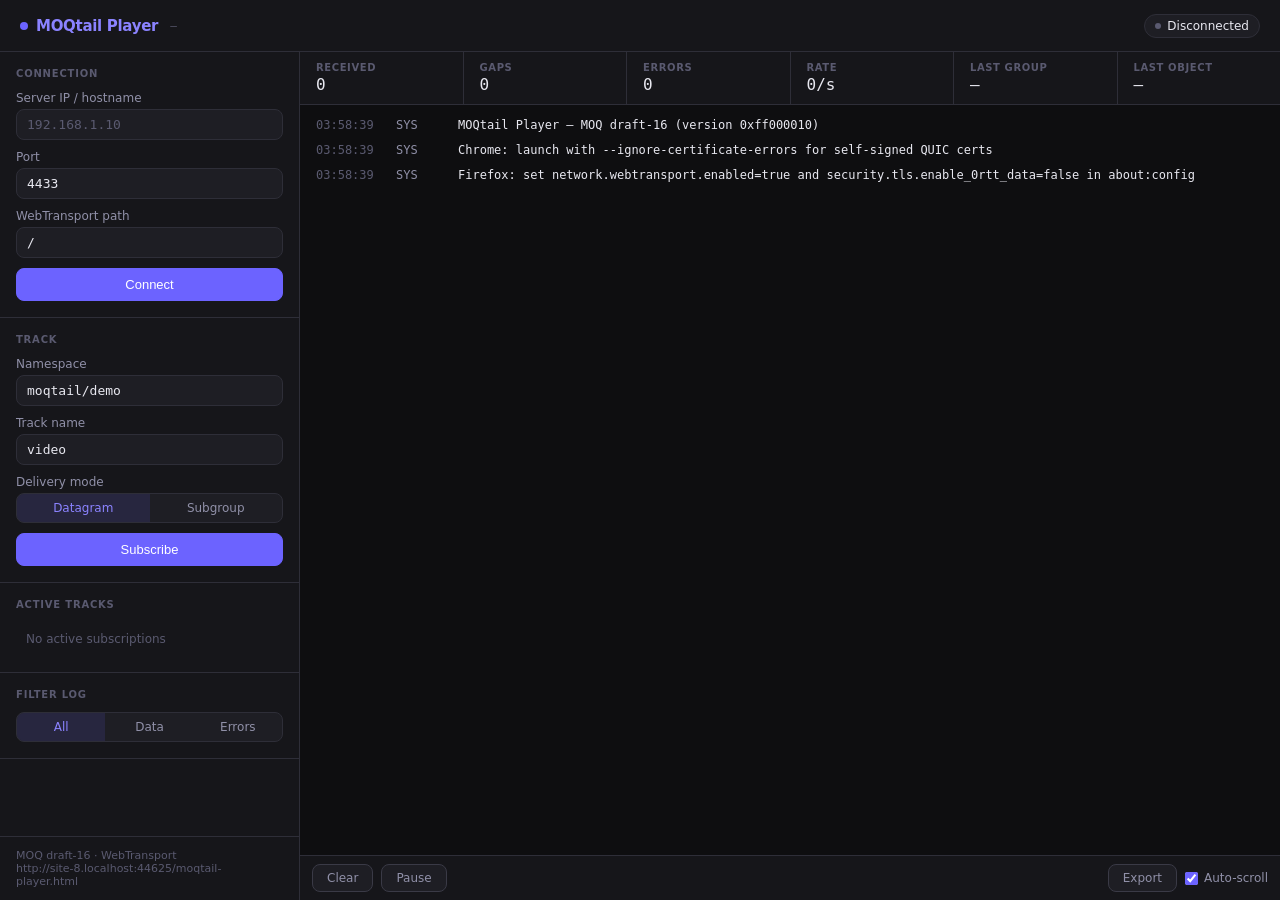
==== moqtail-player.html @ 0b9d47a8 "player covers connection issue between relay and subscriber, subscribes to relay and receives video " ====
<!doctype html>
<html lang="en">
  <head>
    <meta charset="UTF-8" />
    <meta name="viewport" content="width=device-width, initial-scale=1.0" />
    <title>MOQtail Player</title>
    <style>
      :root {
        --bg: #0e0e10;
        --bg2: #16161a;
        --bg3: #1e1e24;
        --bg4: #26262e;
        --border: #2e2e38;
        --border2: #3a3a46;
        --text: #e8e8f0;
        --text2: #9090a8;
        --text3: #5a5a70;
        --accent: #6c63ff;
        --accent2: #8b83ff;
        --accentbg: rgba(108, 99, 255, 0.12);
        --green: #22c55e;
        --greenbg: rgba(34, 197, 94, 0.1);
        --red: #ef4444;
        --redbg: rgba(239, 68, 68, 0.1);
        --amber: #f59e0b;
        --amberbg: rgba(245, 158, 11, 0.1);
        --mono: "JetBrains Mono", "Fira Code", "Cascadia Code", monospace;
        --sans: "Inter", system-ui, sans-serif;
        --radius: 8px;
      }
      * {
        box-sizing: border-box;
        margin: 0;
        padding: 0;
      }
      body {
        font-family: var(--sans);
        background: var(--bg);
        color: var(--text);
        min-height: 100vh;
        display: flex;
        flex-direction: column;
      }
      .topbar {
        display: flex;
        align-items: center;
        gap: 12px;
        padding: 0 20px;
        height: 52px;
        border-bottom: 1px solid var(--border);
        background: var(--bg2);
        flex-shrink: 0;
      }
      .logo {
        font-size: 15px;
        font-weight: 600;
        letter-spacing: -0.3px;
        color: var(--accent2);
        display: flex;
        align-items: center;
        gap: 8px;
      }
      .logo-dot {
        width: 8px;
        height: 8px;
        border-radius: 50%;
        background: var(--accent);
      }
      .topbar-spacer {
        flex: 1;
      }
      .status-badge {
        display: flex;
        align-items: center;
        gap: 6px;
        padding: 4px 10px;
        border-radius: 20px;
        font-size: 12px;
        font-weight: 500;
        background: var(--bg3);
        border: 1px solid var(--border);
      }
      .status-dot {
        width: 6px;
        height: 6px;
        border-radius: 50%;
        background: var(--text3);
      }
      .status-badge.connected .status-dot {
        background: var(--green);
      }
      .status-badge.connecting .status-dot {
        background: var(--amber);
        animation: pulse 1s infinite;
      }
      .status-badge.error .status-dot {
        background: var(--red);
      }
      @keyframes pulse {
        0%,
        100% {
          opacity: 1;
        }
        50% {
          opacity: 0.3;
        }
      }
      .main {
        display: flex;
        flex: 1;
        overflow: hidden;
      }
      .sidebar {
        width: 300px;
        flex-shrink: 0;
        background: var(--bg2);
        border-right: 1px solid var(--border);
        display: flex;
        flex-direction: column;
        overflow-y: auto;
      }
      .sidebar-section {
        padding: 16px;
        border-bottom: 1px solid var(--border);
      }
      .section-label {
        font-size: 10px;
        font-weight: 600;
        letter-spacing: 0.8px;
        text-transform: uppercase;
        color: var(--text3);
        margin-bottom: 12px;
      }
      .field {
        margin-bottom: 10px;
      }
      .field label {
        display: block;
        font-size: 12px;
        color: var(--text2);
        margin-bottom: 4px;
      }
      .field input,
      .field select {
        width: 100%;
        background: var(--bg3);
        border: 1px solid var(--border);
        border-radius: var(--radius);
        padding: 7px 10px;
        font-size: 13px;
        font-family: var(--mono);
        color: var(--text);
        outline: none;
      }
      .field input:focus,
      .field select:focus {
        border-color: var(--accent);
      }
      .field select option {
        background: var(--bg3);
      }
      .btn {
        width: 100%;
        padding: 8px 14px;
        border-radius: var(--radius);
        border: 1px solid var(--border2);
        background: var(--bg3);
        color: var(--text);
        font-size: 13px;
        font-weight: 500;
        cursor: pointer;
        display: flex;
        align-items: center;
        justify-content: center;
        gap: 8px;
      }
      .btn:hover {
        background: var(--bg4);
      }
      .btn.primary {
        background: var(--accent);
        border-color: var(--accent);
        color: #fff;
      }
      .btn.primary:hover {
        background: var(--accent2);
      }
      .btn.danger {
        background: var(--redbg);
        border-color: var(--red);
        color: var(--red);
      }
      .btn-row {
        display: flex;
        gap: 8px;
      }
      .btn-row .btn {
        flex: 1;
      }
      .toggle-group {
        display: flex;
        background: var(--bg3);
        border: 1px solid var(--border);
        border-radius: var(--radius);
        overflow: hidden;
      }
      .toggle-btn {
        flex: 1;
        padding: 7px 10px;
        border: none;
        background: transparent;
        color: var(--text2);
        font-size: 12px;
        font-weight: 500;
        cursor: pointer;
        font-family: var(--sans);
      }
      .toggle-btn.active {
        background: var(--accentbg);
        color: var(--accent2);
      }
      .tracks-list {
        padding: 8px;
      }
      .track-item {
        display: flex;
        align-items: center;
        gap: 8px;
        padding: 8px 10px;
        border-radius: var(--radius);
        cursor: pointer;
        font-size: 13px;
      }
      .track-item:hover {
        background: var(--bg3);
      }
      .track-item.active {
        background: var(--accentbg);
        color: var(--accent2);
      }
      .track-icon {
        width: 28px;
        height: 28px;
        border-radius: 6px;
        background: var(--bg3);
        display: flex;
        align-items: center;
        justify-content: center;
        font-size: 12px;
        flex-shrink: 0;
        font-family: var(--mono);
        color: var(--text2);
      }
      .track-item.active .track-icon {
        background: var(--accentbg);
        color: var(--accent2);
      }
      .track-name {
        font-family: var(--mono);
        font-size: 12px;
        flex: 1;
        overflow: hidden;
        text-overflow: ellipsis;
        white-space: nowrap;
      }
      .track-badge {
        font-size: 10px;
        padding: 2px 6px;
        border-radius: 4px;
        font-weight: 500;
      }
      .badge-live {
        background: var(--greenbg);
        color: var(--green);
      }
      .content {
        flex: 1;
        display: flex;
        flex-direction: column;
        overflow: hidden;
      }
      .stats-bar {
        display: flex;
        border-bottom: 1px solid var(--border);
        background: var(--bg2);
        flex-shrink: 0;
      }
      .stat-cell {
        flex: 1;
        padding: 10px 16px;
        border-right: 1px solid var(--border);
        display: flex;
        flex-direction: column;
        gap: 2px;
      }
      .stat-cell:last-child {
        border-right: none;
      }
      .stat-label {
        font-size: 10px;
        text-transform: uppercase;
        letter-spacing: 0.6px;
        color: var(--text3);
        font-weight: 600;
      }
      .stat-value {
        font-family: var(--mono);
        font-size: 16px;
        font-weight: 500;
        color: var(--text);
      }
      .log-area {
        flex: 1;
        overflow-y: auto;
        padding: 8px;
        background: var(--bg);
        font-family: var(--mono);
        font-size: 12px;
      }
      .log-entry {
        display: flex;
        gap: 10px;
        padding: 3px 8px;
        border-radius: 4px;
        line-height: 1.6;
        animation: fadeIn 0.15s ease;
      }
      @keyframes fadeIn {
        from {
          opacity: 0;
          transform: translateY(2px);
        }
        to {
          opacity: 1;
        }
      }
      .log-entry:hover {
        background: var(--bg2);
      }
      .log-ts {
        color: var(--text3);
        flex-shrink: 0;
        width: 70px;
      }
      .log-level {
        flex-shrink: 0;
        width: 52px;
        font-weight: 500;
      }
      .log-msg {
        color: var(--text);
        word-break: break-all;
      }
      .log-entry.info .log-level {
        color: var(--accent2);
      }
      .log-entry.recv .log-level {
        color: var(--green);
      }
      .log-entry.recv {
        background: rgba(34, 197, 94, 0.03);
      }
      .log-entry.warn .log-level {
        color: var(--amber);
      }
      .log-entry.error .log-level {
        color: var(--red);
      }
      .log-entry.error {
        background: rgba(239, 68, 68, 0.04);
      }
      .log-entry.debug .log-level {
        color: var(--text3);
      }
      .log-entry.debug .log-msg {
        color: var(--text3);
      }
      .log-entry.system .log-level {
        color: var(--text2);
      }
      .bottom-bar {
        display: flex;
        align-items: center;
        gap: 8px;
        padding: 8px 12px;
        border-top: 1px solid var(--border);
        background: var(--bg2);
        flex-shrink: 0;
      }
      .bottom-btn {
        padding: 6px 14px;
        border-radius: var(--radius);
        border: 1px solid var(--border2);
        background: var(--bg3);
        color: var(--text2);
        font-size: 12px;
        font-family: var(--sans);
        cursor: pointer;
        white-space: nowrap;
      }
      .bottom-btn:hover {
        background: var(--bg4);
        color: var(--text);
      }
      .gap-tag {
        display: inline-block;
        font-size: 10px;
        padding: 1px 5px;
        border-radius: 3px;
        background: var(--amberbg);
        color: var(--amber);
        margin-left: 4px;
      }
      .ok-tag {
        display: inline-block;
        font-size: 10px;
        padding: 1px 5px;
        border-radius: 3px;
        background: var(--accentbg);
        color: var(--accent2);
        margin-left: 4px;
      }
      .sidebar-footer {
        margin-top: auto;
        padding: 12px 16px;
        border-top: 1px solid var(--border);
        font-size: 11px;
        color: var(--text3);
      }
      input::placeholder {
        color: var(--text3);
      }
      .log-area::-webkit-scrollbar {
        width: 6px;
      }
      .log-area::-webkit-scrollbar-track {
        background: var(--bg);
      }
      .log-area::-webkit-scrollbar-thumb {
        background: var(--border2);
        border-radius: 3px;
      }
    </style>
  </head>
  <body>
    <div class="topbar">
      <div class="logo">
        <div class="logo-dot"></div>
        MOQtail Player
      </div>
      <div
        style="font-size: 11px; color: var(--text3); font-family: var(--mono)"
        id="serverLabel"
      >
        —
      </div>
      <div class="topbar-spacer"></div>
      <div class="status-badge" id="statusBadge">
        <div class="status-dot"></div>
        <span id="statusText">Disconnected</span>
      </div>
    </div>

    <div class="main">
      <div class="sidebar">
        <div class="sidebar-section">
          <div class="section-label">Connection</div>
          <div class="field">
            <label>Server IP / hostname</label>
            <input type="text" id="serverUrl" placeholder="192.168.1.10" />
          </div>
          <div class="field">
            <label>Port</label>
            <input type="text" id="serverPort" value="4433" />
          </div>
          <div class="field">
            <label>WebTransport path</label>
            <input type="text" id="serverPath" value="/" />
          </div>
          <div class="btn-row" style="margin-top: 10px">
            <button class="btn primary" id="connectBtn" onclick="doConnect()">
              Connect
            </button>
            <button
              class="btn danger"
              id="disconnectBtn"
              onclick="doDisconnect()"
              style="display: none"
            >
              Disconnect
            </button>
          </div>
        </div>

        <div class="sidebar-section">
          <div class="section-label">Track</div>
          <div class="field">
            <label>Namespace</label>
            <input
              type="text"
              id="namespace"
              value="moqtail/demo"
              placeholder="moqtail/demo"
            />
          </div>
          <div class="field">
            <label>Track name</label>
            <input
              type="text"
              id="trackName"
              value="video"
              placeholder="video"
            />
          </div>
          <div class="field" style="margin-bottom: 10px">
            <label>Delivery mode</label>
            <div class="toggle-group">
              <button
                class="toggle-btn active"
                id="modeDatagramBtn"
                onclick="setMode('datagram')"
              >
                Datagram
              </button>
              <button
                class="toggle-btn"
                id="modeStreamBtn"
                onclick="setMode('subgroup')"
              >
                Subgroup
              </button>
            </div>
          </div>
          <button
            class="btn primary"
            id="subscribeBtn"
            onclick="doSubscribe()"
            disabled
          >
            Subscribe
          </button>
        </div>

        <div class="sidebar-section">
          <div class="section-label">Active tracks</div>
          <div class="tracks-list" id="tracksList">
            <div style="font-size: 12px; color: var(--text3); padding: 2px">
              No active subscriptions
            </div>
          </div>
        </div>

        <div class="sidebar-section">
          <div class="section-label">Filter log</div>
          <div class="toggle-group">
            <button class="toggle-btn active" onclick="setFilter('all', this)">
              All
            </button>
            <button class="toggle-btn" onclick="setFilter('recv', this)">
              Data
            </button>
            <button class="toggle-btn" onclick="setFilter('error', this)">
              Errors
            </button>
          </div>
        </div>

        <div class="sidebar-footer">
          MOQ draft-16 · WebTransport<br />
          <span id="urlNote" style="color: var(--text3)"></span>
        </div>
      </div>

      <div class="content">
        <div class="stats-bar">
          <div class="stat-cell">
            <div class="stat-label">Received</div>
            <div class="stat-value" id="statReceived">0</div>
          </div>
          <div class="stat-cell">
            <div class="stat-label">Gaps</div>
            <div class="stat-value" id="statGaps">0</div>
          </div>
          <div class="stat-cell">
            <div class="stat-label">Errors</div>
            <div class="stat-value" id="statErrors">0</div>
          </div>
          <div class="stat-cell">
            <div class="stat-label">Rate</div>
            <div class="stat-value" id="statRate">0/s</div>
          </div>
          <div class="stat-cell">
            <div class="stat-label">Last group</div>
            <div class="stat-value" id="statGroup">—</div>
          </div>
          <div class="stat-cell">
            <div class="stat-label">Last object</div>
            <div class="stat-value" id="statObject">—</div>
          </div>
        </div>
        <div class="log-area" id="logArea"></div>
        <div class="bottom-bar">
          <button class="bottom-btn" onclick="clearLog()">Clear</button>
          <button class="bottom-btn" id="pauseBtn" onclick="togglePause()">
            Pause
          </button>
          <div style="flex: 1"></div>
          <button class="bottom-btn" onclick="exportLog()">Export</button>
          <label
            style="
              display: flex;
              align-items: center;
              gap: 6px;
              font-size: 12px;
              color: var(--text2);
              cursor: pointer;
            "
          >
            <input
              type="checkbox"
              id="autoScroll"
              checked
              style="accent-color: var(--accent)"
            />
            Auto-scroll
          </label>
        </div>
      </div>
    </div>

    <script>
      // ── State ──────────────────────────────────────────────────────────────────
      let transport = null;
      let ctrlWriter = null;
      let ctrlReader = null;
      let mode = "datagram";
      let paused = false;
      let logFilter = "all";
      let logEntries = [];
      let rateCounter = 0;
      let reqIdCounter = 0;
      let lastGroup = null,
        lastObject = null;
      let stats = { received: 0, gaps: 0, errors: 0 };
      let activeSubscriptions = [];
      const MAX_LOG = 3000;

      // Pre-fill from ?url= query param
      (function () {
        const p = new URLSearchParams(location.search);
        if (p.get("url"))
          document.getElementById("serverUrl").value = p.get("url");
        document.getElementById("urlNote").textContent =
          location.origin + location.pathname;
      })();

      setInterval(() => {
        document.getElementById("statRate").textContent = rateCounter + "/s";
        rateCounter = 0;
      }, 1000);

      // ── MOQ draft-16 wire format ───────────────────────────────────────────────
      // Version: 0xff000010 (draft-16 = 0xff000000 + 16 = 0xff000010)
      // Message frame: Type(varint) + Length(16-bit big-endian) + Payload
      // CLIENT_SETUP = 0x20, SERVER_SETUP = 0x21
      // SUBSCRIBE = 0x03, SUBSCRIBE_OK = 0x04, SUBSCRIBE_ERROR = 0x05
      // ANNOUNCE = 0x07, ANNOUNCE_OK = 0x08
      // MAX_REQUEST_ID = 0x15

      const MSG_CLIENT_SETUP = 0x20;
      const MSG_SERVER_SETUP = 0x21;
      const MSG_SUBSCRIBE = 0x03;
      const MSG_SUBSCRIBE_OK = 0x04;
      const MSG_SUBSCRIBE_ERR = 0x05;
      const MSG_ANNOUNCE = 0x07;
      const MSG_ANNOUNCE_OK = 0x08;
      const MSG_MAX_REQUEST_ID = 0x15;
      const MSG_GOAWAY = 0x10;

      const MOQ_VERSION = 0xff000010; //draft-16

      // QUIC varint encode
      function vi(val) {
        if (val < 0x40) return new Uint8Array([val]);
        if (val < 0x4000)
          return new Uint8Array([0x40 | (val >> 8), val & 0xff]);
        if (val < 0x40000000)
          return new Uint8Array([
            0x80 | (val >> 24),
            (val >> 16) & 0xff,
            (val >> 8) & 0xff,
            val & 0xff,
          ]);
        // 8-byte for large values
        const hi = Math.floor(val / 0x100000000);
        const lo = val >>> 0;
        return new Uint8Array([
          0xc0 | (hi >> 24),
          (hi >> 16) & 0xff,
          (hi >> 8) & 0xff,
          hi & 0xff,
          (lo >> 24) & 0xff,
          (lo >> 16) & 0xff,
          (lo >> 8) & 0xff,
          lo & 0xff,
        ]);
      }

      // Length-prefixed UTF-8 string (varint len + bytes)
      function lpStr(s) {
        const b = new TextEncoder().encode(s);
        return cat(vi(b.length), b);
      }

      function cat(...arrays) {
        const total = arrays.reduce((s, a) => s + a.length, 0);
        const out = new Uint8Array(total);
        let off = 0;
        for (const a of arrays) {
          out.set(a, off);
          off += a.length;
        }
        return out;
      }

      function len16(n) {
        return new Uint8Array([(n >> 8) & 0xff, n & 0xff]);
      }

      // Frame builder: type + 16-bit length + payload
      function frame(type, payload) {
        return cat(vi(type), len16(payload.length), payload);
      }

      // Namespace as MOQ Tuple: varint num_elements, then each element as lpStr
      function nsTuple(namespace) {
        const parts = namespace.split("/");
        let out = vi(parts.length);
        for (const p of parts) out = cat(out, lpStr(p));
        return out;
      }

      // ── Message builders ───────────────────────────────────────────────────────
      function buildClientSetup() {
        const payload = cat(vi(1), vi(2), vi(1000000));

        return frame(MSG_CLIENT_SETUP, payload);
      }

      function buildSubscribe(reqId, namespace, trackName) {
        const payload = cat(
          vi(reqId),
          nsTuple(namespace),
          lpStr(trackName),
          vi(0), // param_count = 0
        );

        return frame(MSG_SUBSCRIBE, payload);
      }

      function buildMaxRequestId(maxId) {
        return frame(MSG_MAX_REQUEST_ID, vi(maxId));
      }

      // ── Stream reader (control stream + uni streams) ───────────────────────────
      class BufReader {
        constructor() {
          this.chunks = [];
          this.totalBuf = new Uint8Array(0);
          this.pos = 0;
          this.waiters = [];
        }

        feed(chunk) {
          // Append chunk to buffer
          const newBuf = new Uint8Array(
            this.totalBuf.length - this.pos + chunk.length,
          );
          newBuf.set(this.totalBuf.slice(this.pos), 0);
          newBuf.set(chunk, this.totalBuf.length - this.pos);
          this.totalBuf = newBuf;
          this.pos = 0;
          // Wake waiting readers
          if (this.waiters.length > 0) {
            const resolve = this.waiters.shift();
            resolve();
          }
        }

        async _ensureBytes(n) {
          while (this.pos + n > this.totalBuf.length) {
            await new Promise((r) => this.waiters.push(r));
          }
        }

        async readByte() {
          await this._ensureBytes(1);
          return this.totalBuf[this.pos++];
        }

        async readVarint() {
          const first = await this.readByte();
          const lenCode = (first >> 6) & 0x3;
          if (lenCode === 0) return first & 0x3f;
          const extra = [0, 1, 3, 7][lenCode];
          let val = first & 0x3f;
          for (let i = 0; i < extra; i++) {
            val = val * 256 + (await this.readByte());
          }
          return val;
        }

        async readU16() {
          const hi = await this.readByte();
          const lo = await this.readByte();
          return (hi << 8) | lo;
        }

        async readBytes(n) {
          await this._ensureBytes(n);
          const out = this.totalBuf.slice(this.pos, this.pos + n);
          this.pos += n;
          return out;
        }

        async readString() {
          const len = await this.readVarint();
          const bytes = await this.readBytes(len);
          return new TextDecoder().decode(bytes);
        }
      }

      // Pump a QUIC ReadableStream into a BufReader
      function pumpStream(readable, bufReader, label) {
        const reader = readable.getReader();
        (async () => {
          try {
            while (true) {
              const { value, done } = await reader.read();
              if (done) break;

              const bytes = new Uint8Array(value);

              if (label === "control") {
                log("debug", `CONTROL RX: ${hexDump(bytes)}`);
              }

              bufReader.feed(bytes);
            }
          } catch (e) {
            log("debug", `Stream pump ended (${label}): ${e.message}`);
          }
        })();
      }

      // ── Connection ─────────────────────────────────────────────────────────────
      async function doConnect() {
        const host = document.getElementById("serverUrl").value.trim();
        const port =
          document.getElementById("serverPort").value.trim() || "4433";
        const path = document.getElementById("serverPath").value.trim() || "/";
        if (!host) {
          log("error", "Enter server IP/hostname");
          return;
        }

        const url = `https://${host}:${port}${path}`;
        document.getElementById("serverLabel").textContent = url;
        setStatus("connecting", "Connecting…");
        log("info", `Connecting to ${url}`);
        log(
          "debug",
          `Using MOQ version 0x${MOQ_VERSION.toString(16)} (draft-16)`,
        );

        try {
          transport = new WebTransport(url, {
            protocols: ["moqt-16"],
          });
          await transport.ready;
          setStatus("connected", "Connected");
          log("info", "WebTransport ready, opening control stream");

          document.getElementById("connectBtn").style.display = "none";
          document.getElementById("disconnectBtn").style.display = "";
          document.getElementById("subscribeBtn").disabled = false;

          // Open bidirectional control stream
          const bidi = await transport.createBidirectionalStream();
          ctrlWriter = bidi.writable.getWriter();
          ctrlReader = new BufReader();
          pumpStream(bidi.readable, ctrlReader, "control");

          // Send CLIENT_SETUP
          const setup = buildClientSetup();
          log("debug", `Sending CLIENT_SETUP: ${hexDump(setup)}`);
          await ctrlWriter.write(setup);

          log("debug", "Waiting for SERVER_SETUP...");

          // Read SERVER_SETUP
          await readServerSetup();

          // Start background control message loop
          controlLoop();

          transport.closed
            .then(() => {
              log("info", "Connection closed by server");
              resetUi();
            })
            .catch((e) => {
              log("warn", `Connection closed: ${e.message}`);
              resetUi();
            });
        } catch (e) {
          setStatus("error", "Failed");
          log("error", `Connect failed: ${e.message}`);
          log(
            "warn",
            "Chrome tip: launch with --ignore-certificate-errors-spki-list=<fingerprint> or --ignore-certificate-errors",
          );
          transport = null;
        }
      }

      async function readKeyValuePair(r) {
        const key = await r.readVarint();

        if (key % 2 === 0) {
          const value = await r.readVarint();
          log("debug", `Param VarInt key=${key} value=${value}`);
          return { key, value };
        } else {
          const len = await r.readVarint();
          const value = await r.readBytes(len);
          log("debug", `Param Bytes key=${key} len=${len}`);
          return { key, value };
        }
      }

      async function readServerSetup() {
        const msgType = await ctrlReader.readVarint();
        const msgLen = await ctrlReader.readU16();

        if (msgType !== MSG_SERVER_SETUP) {
          await ctrlReader.readBytes(msgLen);
          throw new Error(
            `Expected SERVER_SETUP, got 0x${msgType.toString(16)}`,
          );
        }

        const payload = await ctrlReader.readBytes(msgLen);
        const r = new BufReader();
        r.feed(payload);

        const version = await r.readVarint();
        const numParams = await r.readVarint();

        for (let i = 0; i < numParams; i++) {
          await readKeyValuePair(r);
        }

        log("info", `SERVER_SETUP: selected version=0x${version.toString(16)}`);
      }

      async function controlLoop() {
        try {
          while (true) {
            const msgType = await ctrlReader.readVarint();
            const msgLen = await ctrlReader.readU16();
            log("debug", `Control msg 0x${msgType.toString(16)} len=${msgLen}`);

            switch (msgType) {
              case MSG_SUBSCRIBE_OK: {
                const reqId = await ctrlReader.readVarint(); //subscribe request ID
                const trackAlias = await ctrlReader.readVarint();
                const expires = await ctrlReader.readVarint();
                const groupOrder = await ctrlReader.readVarint();
                const contentExists = await ctrlReader.readVarint();
                if (contentExists) {
                  await ctrlReader.readVarint(); // largest group
                  await ctrlReader.readVarint(); // largest object
                }
                const numParams = await ctrlReader.readVarint();
                for (let i = 0; i < numParams; i++) {
                  const k = await ctrlReader.readVarint();
                  const vl = await ctrlReader.readVarint();
                  await ctrlReader.readBytes(vl);
                }
                log(
                  "info",
                  `SUBSCRIBE_OK reqId=${reqId} alias=${trackAlias} contentExists=${contentExists}`,
                );
                // Find pending sub and mark as live
                const sub = activeSubscriptions.find((s) => s.reqId === reqId);
                if (sub) {
                  sub.alias = trackAlias;
                  sub.live = true;
                  renderTrackList();
                }
                break;
              }
              case MSG_SUBSCRIBE_ERR: {
                const reqId = await ctrlReader.readVarint();
                const code = await ctrlReader.readVarint();
                const reason = await ctrlReader.readString();
                const alias = await ctrlReader.readVarint();
                log(
                  "error",
                  `SUBSCRIBE_ERROR reqId=${reqId} code=${code} reason="${reason}"`,
                );
                break;
              }
              case MSG_ANNOUNCE: {
                // namespace tuple + params — skip
                const numParts = await ctrlReader.readVarint();
                for (let i = 0; i < numParts; i++)
                  await ctrlReader.readString();
                const numParams = await ctrlReader.readVarint();
                for (let i = 0; i < numParams; i++) {
                  const k = await ctrlReader.readVarint();
                  const vl = await ctrlReader.readVarint();
                  await ctrlReader.readBytes(vl);
                }
                // send ANNOUNCE_OK with empty namespace (just ack)
                const ackPayload = vi(0); // 0 namespace elements
                await ctrlWriter.write(frame(MSG_ANNOUNCE_OK, ackPayload));
                log("debug", "Handled ANNOUNCE → sent ANNOUNCE_OK");
                break;
              }
              case MSG_MAX_REQUEST_ID: {
                const maxId = await ctrlReader.readVarint();
                log("debug", `MAX_REQUEST_ID=${maxId}`);
                break;
              }
              case MSG_GOAWAY: {
                const newSessionUri = await ctrlReader.readString();
                log("warn", `GOAWAY new_session_uri="${newSessionUri}"`);
                break;
              }
              default: {
                // Skip unknown message
                await ctrlReader.readBytes(msgLen);
                log(
                  "debug",
                  `Unknown control msg 0x${msgType.toString(16)} skipped`,
                );
              }
            }
          }
        } catch (e) {
          log("debug", `Control loop ended: ${e.message}`);
        }
      }

      function doDisconnect() {
        if (transport)
          transport.close({ closeCode: 0, reason: "User disconnected" });
        resetUi();
      }

      function resetUi() {
        document.getElementById("connectBtn").style.display = "";
        document.getElementById("disconnectBtn").style.display = "none";
        document.getElementById("subscribeBtn").disabled = true;
        setStatus("idle", "Disconnected");
        transport = null;
        ctrlWriter = null;
        ctrlReader = null;
      }

      // ── Subscribe ──────────────────────────────────────────────────────────────
      async function doSubscribe() {
        if (!transport || !ctrlWriter) {
          log("error", "Not connected");
          return;
        }
        const ns = document.getElementById("namespace").value.trim();
        const tn = document.getElementById("trackName").value.trim();
        if (!ns || !tn) {
          log("error", "Namespace and track name required");
          return;
        }

        const reqId = reqIdCounter;
        reqIdCounter += 2; // clients use even IDs per spec

        const sub = { reqId, ns, tn, alias: null, live: false, mode };
        activeSubscriptions.push(sub);
        renderTrackList();

        const msg = buildSubscribe(reqId, ns, tn);
        log(
          "info",
          `SUBSCRIBE reqId=${reqId} ns="${ns}" track="${tn}" mode=${mode}`,
        );
        log("debug", `SUBSCRIBE bytes: ${hexDump(msg)}`);

        try {
          await ctrlWriter.write(msg);
        } catch (e) {
          log("error", `Subscribe send failed: ${e.message}`);
          return;
        }

        // Start data reception based on mode
        if (mode === "datagram") {
          listenDatagrams(reqId);
        } else {
          listenStreams(reqId);
        }
      }

      // ── Datagram reception ─────────────────────────────────────────────────────
      // DatagramObject wire (draft-16):
      // track_alias(vi) group_id(vi) object_id(vi) publisher_priority(vi) extension_headers_length(vi) [ext bytes] payload
      async function listenDatagrams(forReqId) {
        log("info", `Listening for datagrams (will filter alias=${forReqId})…`);
        const dgReader = transport.datagrams.readable.getReader();
        try {
          while (true) {
            const { value, done } = await dgReader.read();
            if (done) break;
            try {
              const bytes = new Uint8Array(value);
              let off = 0;
              function rv() {
                const r = readVarintAt(bytes, off);
                off += r.len;
                return r.val;
              }
              const trackAlias = rv();
              const groupId = rv();
              const objectId = rv();
              const pubPriority = rv();
              const extLen = rv();
              off += extLen; // skip extension headers
              const payload = bytes.slice(off);
              processObject(trackAlias, groupId, objectId, payload.length);
            } catch (e) {
              stats.errors++;
              document.getElementById("statErrors").textContent = stats.errors;
              log("error", `Datagram parse error: ${e.message}`);
            }
          }
        } catch (e) {
          log("warn", `Datagram reader ended: ${e.message}`);
        }
      }

      // ── Subgroup stream reception ──────────────────────────────────────────────
      // Subgroup stream header (draft-16):
      // stream_type(vi=0x04) track_alias(vi) group_id(vi) subgroup_id(vi) publisher_priority(vi)
      // Then objects: object_id(vi) extension_headers_length(vi) [ext bytes] payload_length(vi) payload
      async function listenStreams(forReqId) {
        log("info", "Listening for unidirectional streams…");
        const streamReader =
          transport.incomingUnidirectionalStreams.getReader();
        try {
          while (true) {
            const { value: stream, done } = await streamReader.read();
            if (done) break;
            log("debug", "Accepted uni stream");
            handleSubgroupStream(stream).catch((e) =>
              log("debug", `Stream ended: ${e.message}`),
            );
          }
        } catch (e) {
          log("warn", `Stream accept ended: ${e.message}`);
        }
      }

      async function handleSubgroupStream(stream) {
        const sr = new BufReader();
        pumpStream(stream, sr, "subgroup");

        const streamType = await sr.readVarint();
        const trackAlias = await sr.readVarint();
        const groupId = await sr.readVarint();
        const subgroupId = await sr.readVarint();
        const publisherPriority = await sr.readByte(); // важно: u8, не varint

        log(
          "debug",
          `Subgroup stream: type=${streamType} alias=${trackAlias} g=${groupId} sub=${subgroupId} prio=${publisherPriority}`,
        );

        const objectIdDelta = await sr.readVarint();
        log("debug", `objectIdDelta=${objectIdDelta}`);

        const extLen = await sr.readVarint();
        log("debug", `extLen=${extLen}`);

        if (extLen > 0) {
          await sr.readBytes(extLen);
        }

        const payloadLen = await sr.readVarint();
        log("debug", `payloadLen=${payloadLen}`);

        const payload = await sr.readBytes(payloadLen);

        processObject(trackAlias, groupId, objectIdDelta, payload.length);
      }

      // ── Object processing ──────────────────────────────────────────────────────
      function processObject(trackAlias, groupId, objectId, payloadLen) {
        rateCounter++;
        stats.received++;

        let gapFlag = false;
        if (lastGroup !== null) {
          if (
            groupId === lastGroup &&
            objectId !== lastObject + 1 &&
            !(objectId === 0 && groupId > lastGroup)
          ) {
            stats.gaps++;
            document.getElementById("statGaps").textContent = stats.gaps;
            gapFlag = true;
          } else if (groupId > lastGroup + 1) {
            stats.gaps++;
            document.getElementById("statGaps").textContent = stats.gaps;
            gapFlag = true;
          }
        }
        lastGroup = groupId;
        lastObject = objectId;

        document.getElementById("statReceived").textContent = stats.received;
        document.getElementById("statGroup").textContent = groupId;
        document.getElementById("statObject").textContent = objectId;

        const shouldLog =
          stats.received <= 10 || stats.received % 100 === 0 || gapFlag;
        if (shouldLog) {
          const tag = gapFlag
            ? '<span class="gap-tag">GAP</span>'
            : '<span class="ok-tag">OK</span>';
          log(
            "recv",
            `#${stats.received} alias=${trackAlias} g=${groupId} o=${objectId} ${payloadLen}B ${tag}`,
          );
        }
      }

      // ── Varint read from byte array ────────────────────────────────────────────
      function readVarintAt(buf, off) {
        const first = buf[off];
        const lc = (first >> 6) & 0x3;
        if (lc === 0) return { val: first & 0x3f, len: 1 };
        const extra = [0, 1, 3, 7][lc];
        let val = first & 0x3f;
        for (let i = 1; i <= extra; i++) val = val * 256 + buf[off + i];
        return { val, len: 1 + extra };
      }

      // ── UI helpers ─────────────────────────────────────────────────────────────
      function setMode(m) {
        mode = m;
        document
          .getElementById("modeDatagramBtn")
          .classList.toggle("active", m === "datagram");
        document
          .getElementById("modeStreamBtn")
          .classList.toggle("active", m === "subgroup");
      }

      function setStatus(type, text) {
        document.getElementById("statusBadge").className =
          "status-badge " + type;
        document.getElementById("statusText").textContent = text;
      }

      function renderTrackList() {
        const list = document.getElementById("tracksList");
        if (activeSubscriptions.length === 0) {
          list.innerHTML =
            '<div style="font-size:12px;color:var(--text3);padding:2px">No active subscriptions</div>';
          return;
        }
        list.innerHTML = "";
        activeSubscriptions.forEach((s, i) => {
          const el = document.createElement("div");
          el.className =
            "track-item" +
            (i === activeSubscriptions.length - 1 ? " active" : "");
          el.innerHTML = `<div class="track-icon">${i + 1}</div>
      <div class="track-name">${s.tn}</div>
      <div class="track-badge badge-live">${s.live ? "LIVE" : "…"}</div>`;
          el.title = `${s.ns}/${s.tn} reqId=${s.reqId} alias=${s.alias}`;
          el.onclick = () => {
            document
              .querySelectorAll(".track-item")
              .forEach((x) => x.classList.remove("active"));
            el.classList.add("active");
            document.getElementById("namespace").value = s.ns;
            document.getElementById("trackName").value = s.tn;
          };
          list.appendChild(el);
        });
      }

      function log(level, msg) {
        const ts = new Date().toTimeString().slice(0, 8);
        logEntries.push({ level, ts, msg });
        if (logEntries.length > MAX_LOG) logEntries.shift();
        if (!paused && (logFilter === "all" || level === logFilter))
          appendLog({ level, ts, msg });
      }

      function appendLog(entry) {
        const area = document.getElementById("logArea");
        const el = document.createElement("div");
        el.className = `log-entry ${entry.level}`;
        const lv = {
          info: "INFO",
          recv: "RECV",
          warn: "WARN",
          error: "ERR ",
          debug: "DBG ",
          system: "SYS ",
        };
        el.innerHTML = `<span class="log-ts">${entry.ts}</span><span class="log-level">${lv[entry.level] || entry.level}</span><span class="log-msg">${entry.msg}</span>`;
        area.appendChild(el);
        while (area.children.length > MAX_LOG)
          area.removeChild(area.firstChild);
        if (document.getElementById("autoScroll").checked)
          area.scrollTop = area.scrollHeight;
      }

      function setFilter(f, btn) {
        logFilter = f;
        document
          .querySelectorAll(".toggle-group .toggle-btn")
          .forEach((b) => b.classList.remove("active"));
        btn.classList.add("active");
        const area = document.getElementById("logArea");
        area.innerHTML = "";
        (f === "all"
          ? logEntries
          : logEntries.filter((e) => e.level === f)
        ).forEach(appendLog);
        area.scrollTop = area.scrollHeight;
      }

      function clearLog() {
        logEntries = [];
        document.getElementById("logArea").innerHTML = "";
      }

      function togglePause() {
        paused = !paused;
        const btn = document.getElementById("pauseBtn");
        btn.textContent = paused ? "Resume" : "Pause";
        btn.style.color = paused ? "var(--amber)" : "";
      }

      function exportLog() {
        const text = logEntries
          .map(
            (e) =>
              `${e.ts} [${e.level.toUpperCase()}] ${e.msg.replace(/<[^>]+>/g, "")}`,
          )
          .join("\n");
        const a = Object.assign(document.createElement("a"), {
          href: URL.createObjectURL(new Blob([text], { type: "text/plain" })),
          download: `moqtail-log-${Date.now()}.txt`,
        });
        a.click();
      }

      function hexDump(bytes) {
        return (
          Array.from(bytes.slice(0, 32))
            .map((b) => b.toString(16).padStart(2, "0"))
            .join(" ") + (bytes.length > 32 ? "…" : "")
        );
      }

      // ── Startup messages ───────────────────────────────────────────────────────
      log("system", "MOQtail Player — MOQ draft-16 (version 0xff000010)");
      log(
        "system",
        "Chrome: launch with --ignore-certificate-errors for self-signed QUIC certs",
      );
      log(
        "system",
        "Firefox: set network.webtransport.enabled=true and security.tls.enable_0rtt_data=false in about:config",
      );
    </script>
  </body>
</html>
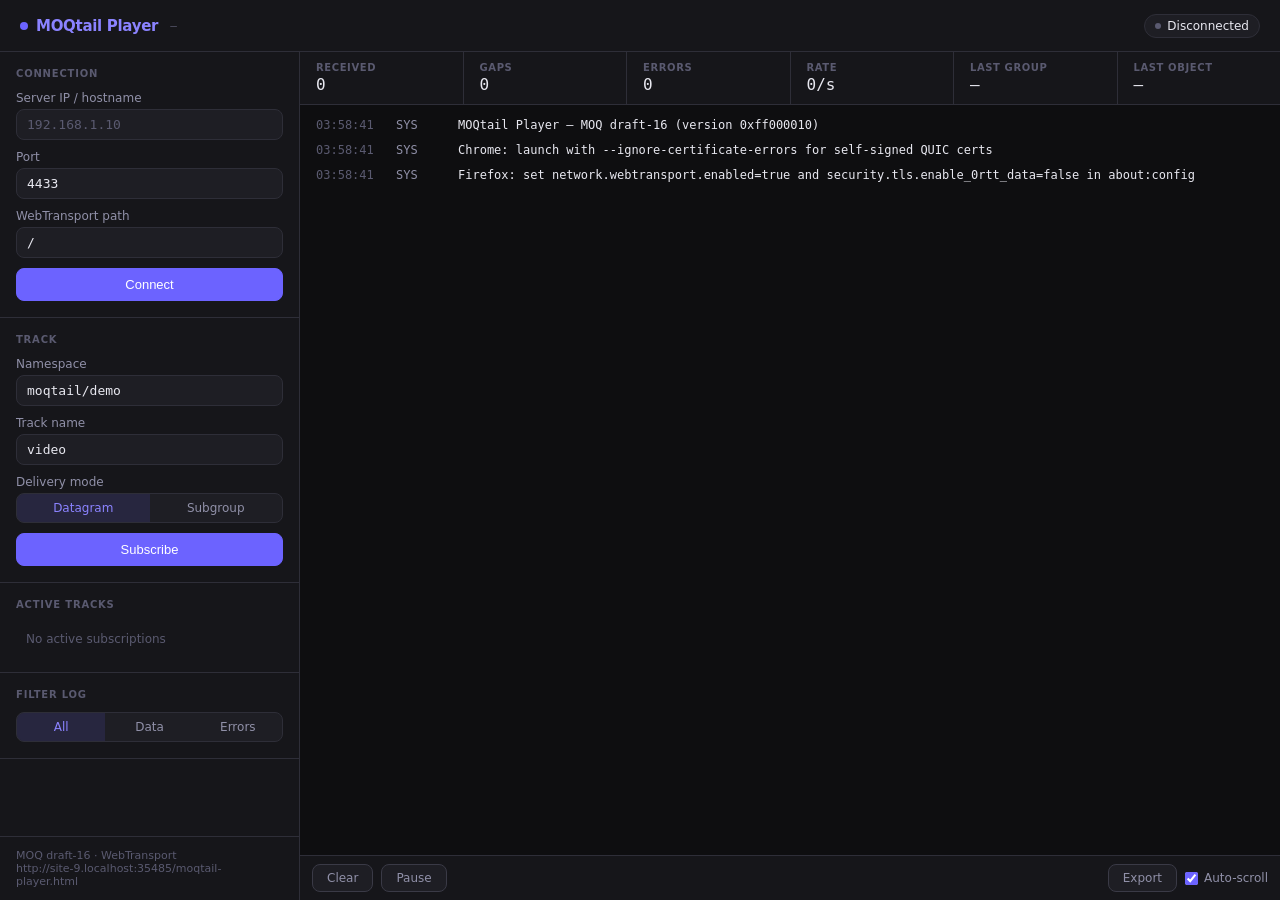
==== commit 735aca77: "add function for handling payload by storing in array" ====
--- a/moqtail-player.html
+++ b/moqtail-player.html
@@ -644,6 +644,8 @@
       let stats = { received: 0, gaps: 0, errors: 0 };
       let activeSubscriptions = [];
       const MAX_LOG = 3000;
+
+      let receivedObjects = []; // For gap detection: store received object IDs
 
       // Pre-fill from ?url= query param
       (function () {
@@ -1201,7 +1203,17 @@
 
         const payload = await sr.readBytes(payloadLen);
 
+        handlePayload(trackAlias, groupId, objectIdDelta, payload);
+
         processObject(trackAlias, groupId, objectIdDelta, payload.length);
+      }
+
+      function handlePayload(trackAlias, groupId, objectId, payload) {
+        receivedObjects.push({ groupId, objectId, payload }); // Store received object for gap detection
+        log(
+          "debug",
+          `Stored object for gap detection: g=${groupId} o=${objectId}`,
+        );
       }
 
       // ── Object processing ──────────────────────────────────────────────────────
